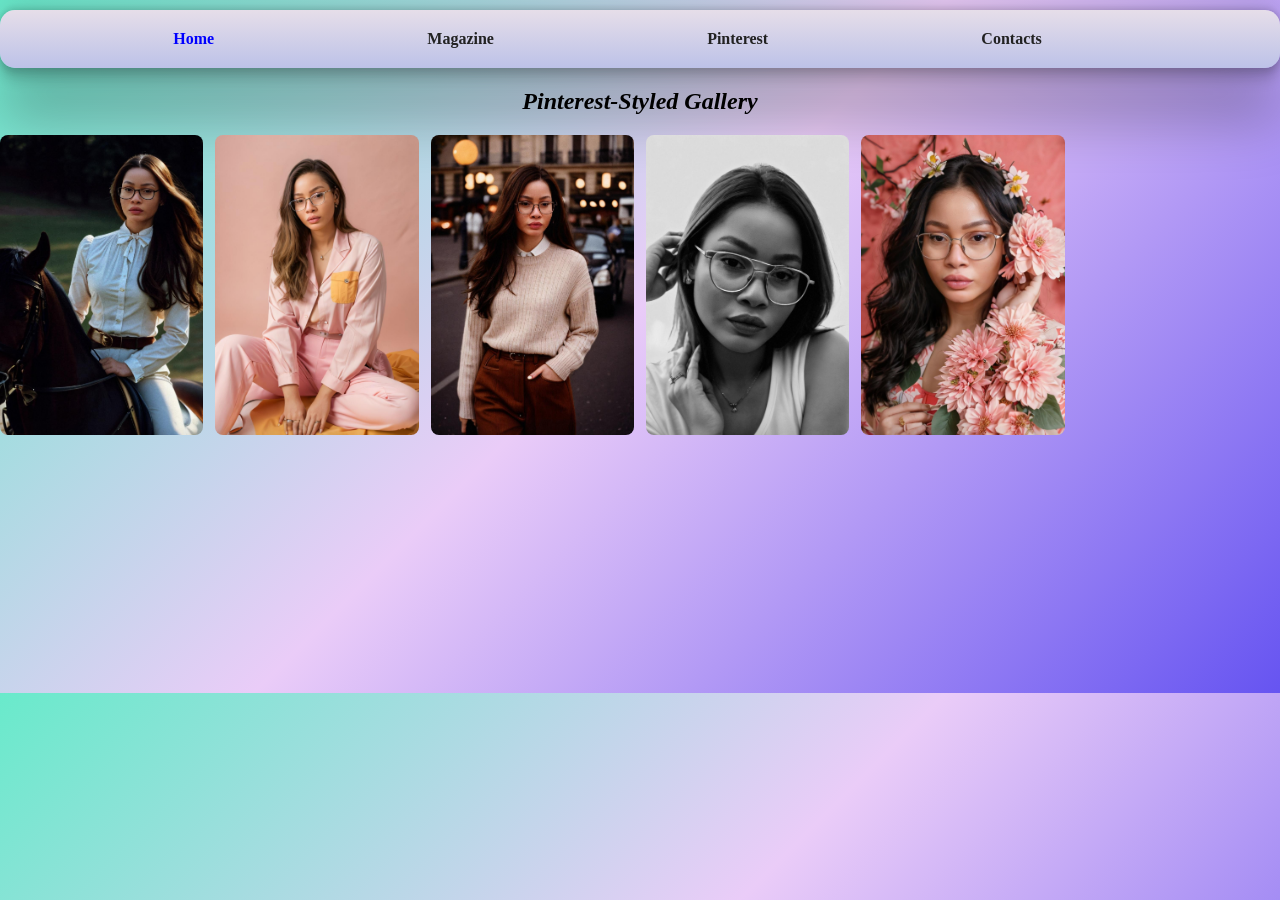
==== index3.html @ 37b77289 "Using different grid styled layout for different webpages. Hence, this is a website with 4 linked we" ====
<!DOCTYPE html>
<html lang="en">
<head>
    <meta charset="UTF-8">
    <meta name="viewport" content="width=device-width, initial-scale=1.0">
    <title>Image Gallery - Pinterest Style</title>
    <link href="stylesheet.css" rel="stylesheet">
</head>
<body>
    <nav>
        <a href="index.html" class="active">Home</a>
        <a href="index2.html">Magazine</a>
        <a href="index3.html">Pinterest</a>
        <a href="index4.html">Contacts</a>
    </nav>

    <h2>Pinterest-Styled Gallery</h2>
    <div class="masonry">
        <img src="pictures/MY-PIC-10.jpg" class="tall">
        <img src="pictures/MY-PIC-7.jpg">
        <img src="pictures/MY-PIC-5.jpg" class="wide">
        <img src="pictures/MY-PIC-9.jpg">
        <img src="pictures/MY-PIC-1.jpg" class="tall">
    </div>
    
</body>
</html>
---- stylesheet.css ----
* {
    padding: 0;
    margin: 0;
    box-sizing: border-box;
}

body {
    margin-bottom: 20px;
    background-image: linear-gradient(-225deg, #69EACB 0%, #EACCF8 48%, #6654F1 100%);

}

nav {
    width: 100%;
    min-height: 40px;
    border-radius: 15px;
    padding: 20px 25px;
    background-image: linear-gradient(to top, #bdc2e8 0%, #bdc2e8 1%, #e6dee9 100%);
    box-shadow: rgba(0, 0, 0, 0.25) 0px 54px 55px, rgba(0, 0, 0, 0.12) 0px -12px 30px, rgba(0, 0, 0, 0.12) 0px 4px 6px, rgba(0, 0, 0, 0.17) 0px 12px 13px, rgba(0, 0, 0, 0.09) 0px -3px 5px;
    margin: 10px 0px;
    display: flex;
    align-items: center;
    justify-content: space-evenly;
}

nav a {
    text-decoration: none;
    margin-right: 65px;
    font-weight: bold;
    transition: all 0.3s ease;
    color: #222;
}

nav a.active {
    color: blue;
}

nav a:hover {
    color: coral;
}

img {
    width: 250px;
    height: 300px;
}

h2 {
    text-align: center;
    padding: 10px;
    margin-bottom: 10px;
    font-style: italic;
}

.hover-gallery {
    display: grid;
    grid-template-columns: repeat(auto-fill, minmax(220px, 1fr));
    gap: 20px;
}

.hover-gallery figure {
    position: relative;
    overflow: hidden;
    border-radius: 10px;
}

.hover-gallery img {
    width: 100%;
    display: block;
    transition: transform 0.4s ease;
}

.hover-gallery figure:hover img {
    transform: scale(1.08);
}

.hover-gallery figcaption {
    position: absolute;
    bottom: 0;
    left: 0;
    right: 0;
    padding: 12px;
    background: rgba(0, 0, 0, 0.55);
    color: white;
    opacity: 0;
    transform: translateY(20px);
    transition: 0.4s ease;
}

.hover-gallery figure:hover figcaption {
    opacity: 1;
    transform: translateY(0); 
}

.featured-grid {
    display: grid;
    grid-template-columns: repeat(4, 1fr);
    grid-auto-rows: 380px;
    gap: 15px;
}

.featured-grid img {
    width: 100%;
    height: 100%;
    object-fit: cover;
    border-radius: 8px;
}

.featured-grid .hero {
    grid-column: span 2;
    grid-row: span 2; 
}

.masonry {
    display: grid;
    grid-template-columns: repeat(auto-fill, minmax(180px, 1fr));
    grid-auto-rows: 10px;
    gap: 12px;
}

.masonry img {
    width: 100%;
    border-radius: 8px;
    object-fit: cover;
}

/* Control height by spanning rows */
.masonry img.tall {
    grid-row: span 25;
}

.masonry img.wide {
    grid-row: span 15; }
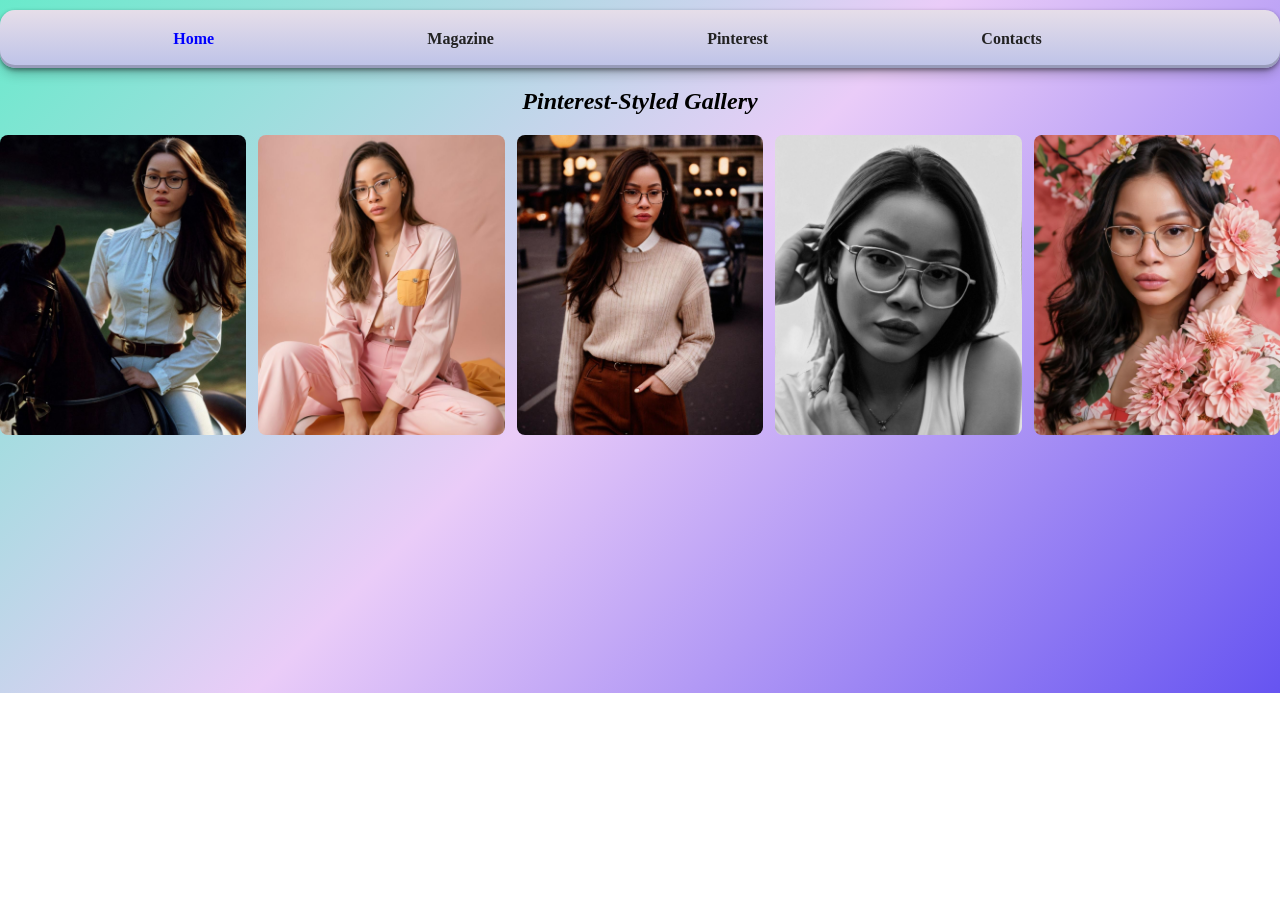
==== commit 7468c088: "Added my html structure as well as different CSS Grid layouts for each webpage. Still need modificat" ====
--- a/index3.html
+++ b/index3.html
@@ -21,6 +21,11 @@
         <img src="pictures/MY-PIC-5.jpg" class="wide">
         <img src="pictures/MY-PIC-9.jpg">
         <img src="pictures/MY-PIC-1.jpg" class="tall">
+        <!--<img src="pictures/pic1.jpg">
+        <img src="pictures/pic2.jpg">
+        <img src="pictures/pic3.jpg">
+        <img src="pictures/pic4.jpg">
+        <img src="pictures/pic5.jpg">-->
     </div>
     
 </body>
--- a/stylesheet.css
+++ b/stylesheet.css
@@ -6,7 +6,10 @@
 
 body {
     margin-bottom: 20px;
+    height: 100%;
     background-image: linear-gradient(-225deg, #69EACB 0%, #EACCF8 48%, #6654F1 100%);
+    background-repeat: no-repeat;
+    background-size: cover;
 
 }
 
@@ -16,7 +19,7 @@
     border-radius: 15px;
     padding: 20px 25px;
     background-image: linear-gradient(to top, #bdc2e8 0%, #bdc2e8 1%, #e6dee9 100%);
-    box-shadow: rgba(0, 0, 0, 0.25) 0px 54px 55px, rgba(0, 0, 0, 0.12) 0px -12px 30px, rgba(0, 0, 0, 0.12) 0px 4px 6px, rgba(0, 0, 0, 0.17) 0px 12px 13px, rgba(0, 0, 0, 0.09) 0px -3px 5px;
+    box-shadow: rgba(0, 0, 0, 0.4) 0px 2px 4px, rgba(0, 0, 0, 0.3) 0px 7px 13px -3px, rgba(0, 0, 0, 0.2) 0px -3px 0px inset;
     margin: 10px 0px;
     display: flex;
     align-items: center;
@@ -112,10 +115,9 @@
 
 .masonry {
     display: grid;
-    grid-template-columns: repeat(auto-fill, minmax(180px, 1fr));
+    grid-template-columns: repeat(auto-fill, minmax(220px, 1fr));
     grid-auto-rows: 10px;
-    gap: 12px;
-}
+    gap: 12px; }
 
 .masonry img {
     width: 100%;
@@ -129,4 +131,32 @@
 }
 
 .masonry img.wide {
-    grid-row: span 15; }+    grid-row: span 15; 
+}
+
+
+.collage {
+    display: grid;
+    grid-template-columns: repeat(6, 1fr);
+    grid-auto-rows: 370px;
+    gap: 12px;
+}
+
+.collage img {
+    width: 100%;
+    height: 100%;
+    object-fit: cover;
+    border-radius: 8px;
+}
+
+.collage .wide {
+    grid-column: span 3;
+}
+
+.collage .tall {
+    grid-row: span 2;
+}
+
+.collage .big {
+    grid-column: span 3;
+    grid-row: span 2; }
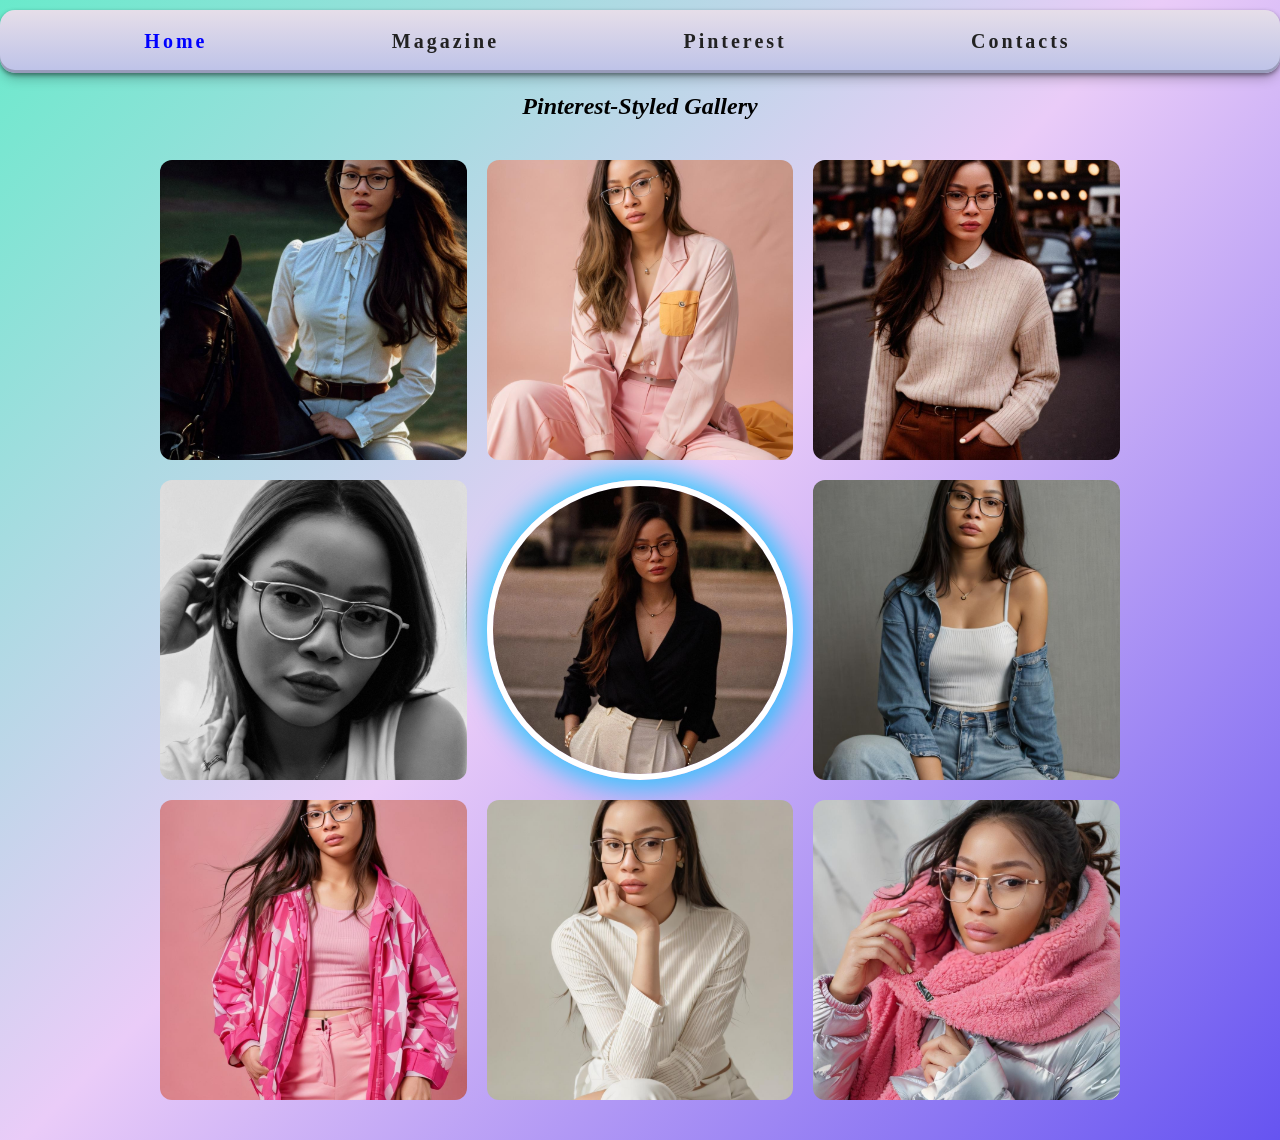
==== commit 23259abe: "More modifications on implementing different grid layout styles." ====
--- a/index3.html
+++ b/index3.html
@@ -16,17 +16,35 @@
 
     <h2>Pinterest-Styled Gallery</h2>
     <div class="masonry">
+        <img src="pictures/MY-PIC-10.jpg">
+        <img src="pictures/MY-PIC-7.jpg">
+        <img src="pictures/MY-PIC-5.jpg">
+        <img src="pictures/MY-PIC-9.jpg">
+        <img src="pictures/pic2.jpg" class="center">
+        <img src="pictures/pic3.jpg">
+        <img src="pictures/pic4.jpg">
+        <img src="pictures/pic5.jpg">
+        <img src="pictures/PIC-1.jpg">
+    </div>
+    
+    
+    
+    
+    
+    
+    
+    <!--<div class="masonry">
         <img src="pictures/MY-PIC-10.jpg" class="tall">
         <img src="pictures/MY-PIC-7.jpg">
         <img src="pictures/MY-PIC-5.jpg" class="wide">
         <img src="pictures/MY-PIC-9.jpg">
-        <img src="pictures/MY-PIC-1.jpg" class="tall">
-        <!--<img src="pictures/pic1.jpg">
+        <img src="pictures/IC-1.jpg" class="tall">
+        <img src="pictures/pic1.jpg">
         <img src="pictures/pic2.jpg">
         <img src="pictures/pic3.jpg">
         <img src="pictures/pic4.jpg">
-        <img src="pictures/pic5.jpg">-->
-    </div>
+        <img src="pictures/pic5.jpg">
+    </div>-->
     
 </body>
 </html>
--- a/stylesheet.css
+++ b/stylesheet.css
@@ -32,6 +32,9 @@
     font-weight: bold;
     transition: all 0.3s ease;
     color: #222;
+    font-size: 20px;
+    letter-spacing: 3px;
+    transition: all 0.4s ease;
 }
 
 nav a.active {
@@ -39,7 +42,8 @@
 }
 
 nav a:hover {
-    color: coral;
+    color: darkcyan;
+    transform: scale(1.2);
 }
 
 img {
@@ -115,48 +119,107 @@
 
 .masonry {
     display: grid;
-    grid-template-columns: repeat(auto-fill, minmax(220px, 1fr));
-    grid-auto-rows: 10px;
-    gap: 12px; }
+    grid-template-columns: repeat(3, 1fr);
+    grid-template-rows: repeat(3, 1fr);
+    gap: 20px;
+    max-width: 1000px;
+    margin: 0 auto;
+    padding: 20px;
+}
 
 .masonry img {
     width: 100%;
-    border-radius: 8px;
-    object-fit: cover;
-}
-
-/* Control height by spanning rows */
-.masonry img.tall {
-    grid-row: span 25;
-}
-
-.masonry img.wide {
-    grid-row: span 15; 
-}
-
-
-.collage {
-    display: grid;
-    grid-template-columns: repeat(6, 1fr);
-    grid-auto-rows: 370px;
-    gap: 12px;
-}
-
-.collage img {
-    width: 100%;
-    height: 100%;
-    object-fit: cover;
-    border-radius: 8px;
-}
-
-.collage .wide {
-    grid-column: span 3;
-}
-
-.collage .tall {
-    grid-row: span 2;
-}
-
-.collage .big {
-    grid-column: span 3;
-    grid-row: span 2; }+    aspect-ratio: 1 / 1;
+    object-fit: cover;
+    border-radius: 12px;
+}
+
+.masonry .center {
+    grid-column: 2 / 3;
+    grid-row: 2 / 3;
+    border-radius: 50%;
+    border: 6px solid white;
+    box-shadow: 0 0 25px 10px rgba(0, 200, 255, 0.7); 
+}
+
+@media (max-width: 600px) {
+    .masonry {
+        grid-template-columns: repeat(2, 1fr);
+        grid-template-rows: auto;
+    }
+
+    .masonry .center {
+        grid-column: 1 / -1;
+        /* span full width */
+        justify-self: center;
+        width: 70%;
+    } }
+
+
+        /* 5×5 halo grid */
+.halo-gallery {
+    display: grid;
+    grid-template-columns: repeat(5, 1fr);
+    grid-template-rows: repeat(5, 1fr);
+    gap: 18px;
+    max-width: 1000px;
+    margin: 0 auto;
+    padding: 20px;           
+}
+    
+        /* All images */
+.halo-gallery img {
+    width: 100%;
+    aspect-ratio: 1 / 1;
+    object-fit: cover;
+    border-radius: 14px;
+    transition: transform 0.35s ease, box-shadow 0.35s ease;         
+}
+    
+        /* Centre image */
+.halo-gallery .center {
+    grid-column: 2 / 4;
+            /* spans 3 columns */
+    grid-row: 2/ 4;
+            /* spans 3 rows */
+    border-radius: 50%;
+    border: 6px solid white;
+    object-fit: cover;
+    animation: glowPulse 3s ease-in-out infinite;
+    z-index: 2;
+}
+    
+        /* Animated glow */
+@keyframes glowPulse {
+    0% {
+        box-shadow: 0 0 25px 10px rgba(0, 200, 255, 0.6);
+    }
+    
+    50% {
+        box-shadow: 0 0 40px 18px rgba(54, 17, 235, 0.9);
+    }
+    
+    100% {
+        box-shadow: 0 0 25px 10px rgba(221, 11, 214, 0.6);
+    }
+}
+    
+        /* Hover effect for ring images */
+.halo-gallery .ring:hover {
+    transform: scale(1.08);
+    box-shadow: 0 0 18px rgba(0, 0, 0, 0.4);
+}
+    
+        /* Responsive fallback */
+@media (max-width: 700px) {
+    .halo-gallery {
+        grid-template-columns: repeat(2, 1fr);
+        grid-template-rows: auto;
+    }
+    
+    .halo-gallery .center {
+        grid-column: 1 / -1;
+        width: 70%;
+        justify-self: center;
+    }   
+}
